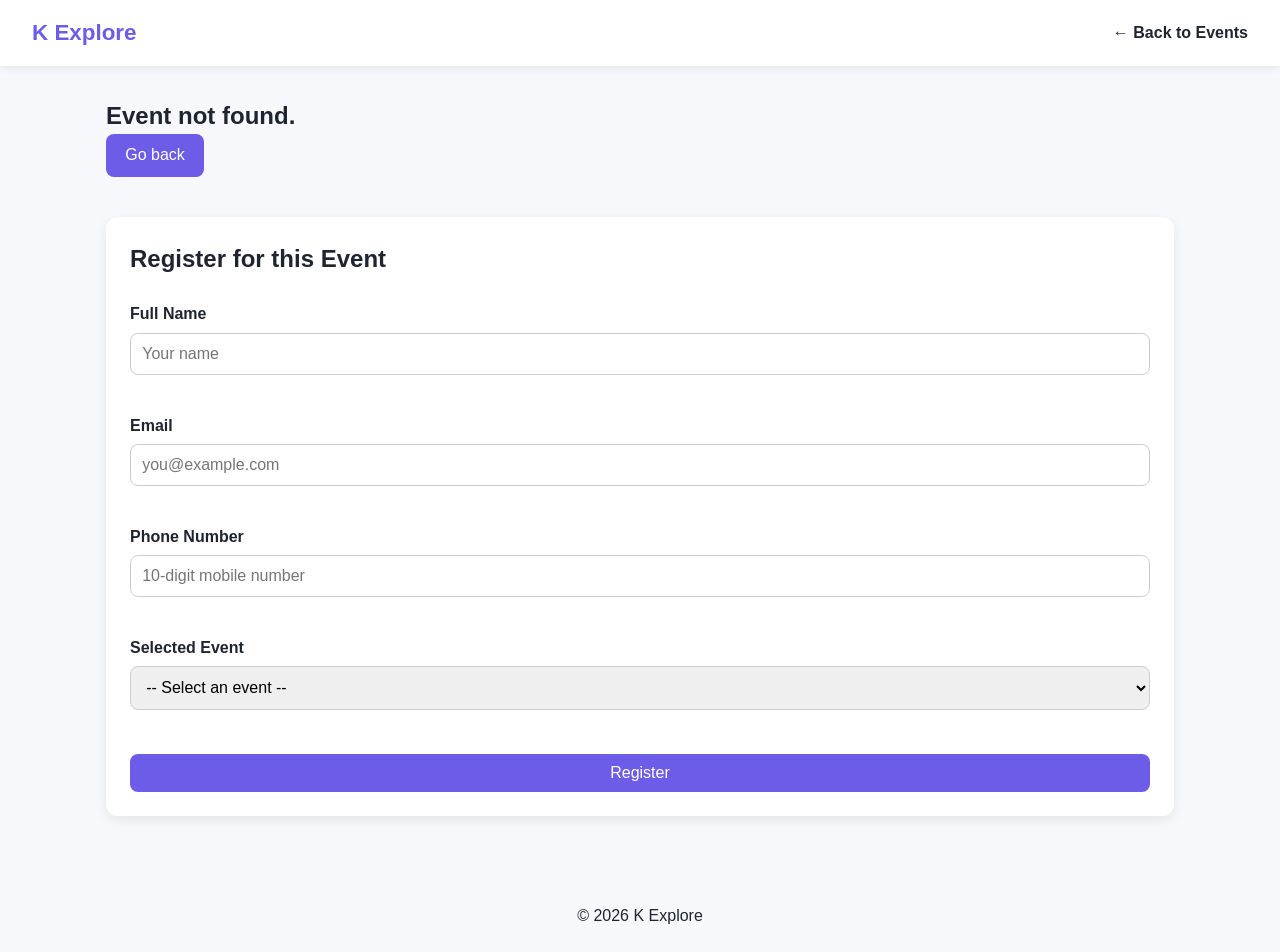
==== event.html @ fd6017ea "feat: add event details page, registration form with validation, countdown and local storage" ====
<!DOCTYPE html>
<html lang="en">
<head>
  <meta charset="UTF-8">
  <meta name="viewport" content="width=device-width, initial-scale=1.0">
  <title>Event Details – K Explore</title>
  <link rel="stylesheet" href="css/style.css">
</head>
<body>
  <header class="navbar">
    <a href="index.html" class="logo">K Explore</a>
    <nav><a href="index.html#events">← Back to Events</a></nav>
  </header>

  <main class="container">
    <section id="event-details"></section>

    <section class="form-section">
      <h2>Register for this Event</h2>
      <form id="register-form" novalidate>
        <label for="name">Full Name</label>
        <input type="text" id="name" placeholder="Your name">
        <small class="error" id="name-error"></small>

        <label for="email">Email</label>
        <input type="email" id="email" placeholder="you@example.com">
        <small class="error" id="email-error"></small>

        <label for="phone">Phone Number</label>
        <input type="tel" id="phone" placeholder="10-digit mobile number">
        <small class="error" id="phone-error"></small>

        <label for="event-select">Selected Event</label>
        <select id="event-select"></select>
        <small class="error" id="event-error"></small>

        <button type="submit" class="btn">Register</button>
      </form>
      <div id="confirmation" class="confirmation" hidden></div>
    </section>
  </main>

  <footer><p>&copy; 2026 K Explore</p></footer>

  <script src="js/data.js"></script>
  <script src="js/storage.js"></script>
  <script src="js/event.js"></script>
  <script src="js/validation.js"></script>
</body>
</html>
---- css/style.css ----
:root {
  --bg: #f7f8fc;
  --card: #ffffff;
  --text: #1f2430;
  --primary: #6c5ce7;
}

* { box-sizing: border-box; margin: 0; padding: 0; }

body {
  font-family: "Segoe UI", sans-serif;
  background: var(--bg);
  color: var(--text);
  line-height: 1.5;
}

.navbar {
  display: flex;
  justify-content: space-between;
  align-items: center;
  padding: 1rem 2rem;
  background: var(--card);
  position: sticky;
  top: 0;
  box-shadow: 0 2px 8px rgba(0,0,0,.08);
}
.navbar a { text-decoration: none; color: var(--text); font-weight: 600; }
.logo { color: var(--primary) !important; font-size: 1.4rem; }

.hero {
  text-align: center;
  padding: 5rem 1rem;
  color: #fff;
  background: linear-gradient(135deg, #6c5ce7, #a29bfe);
}
.hero h1 { font-size: clamp(2rem, 5vw, 3.2rem); }
.hero p { margin: 1rem 0 1.5rem; }

.btn {
  display: inline-block;
  padding: .6rem 1.2rem;
  background: var(--primary);
  color: #fff !important;
  border-radius: 8px;
  text-decoration: none;
  transition: transform .2s, opacity .2s;
}
.btn:hover { transform: translateY(-2px); opacity: .9; }
.hero .btn { background: #fff; color: var(--primary) !important; }

.container { max-width: 1100px; margin: 0 auto; padding: 2rem 1rem; }

#search {
  width: 100%;
  padding: .8rem 1rem;
  margin: 1rem 0;
  border: 1px solid #ccc;
  border-radius: 8px;
  font-size: 1rem;
}

.filters { display: flex; flex-wrap: wrap; gap: .5rem; margin-bottom: 1.5rem; }
.filter-btn {
  padding: .4rem 1rem;
  border: 1px solid var(--primary);
  background: transparent;
  color: var(--primary);
  border-radius: 20px;
  cursor: pointer;
  transition: .2s;
}
.filter-btn.active, .filter-btn:hover { background: var(--primary); color: #fff; }

.grid {
  display: grid;
  grid-template-columns: repeat(auto-fill, minmax(260px, 1fr));
  gap: 1.5rem;
}

.card {
  background: var(--card);
  border-radius: 12px;
  overflow: hidden;
  box-shadow: 0 4px 12px rgba(0,0,0,.08);
  transition: transform .25s;
}
.card:hover { transform: translateY(-6px); }
.card img { width: 100%; height: 170px; object-fit: cover; }
.card-body { padding: 1rem; display: flex; flex-direction: column; gap: .5rem; }
.tag { font-size: .75rem; color: var(--primary); font-weight: 700; }
.meta { font-size: .85rem; opacity: .75; }

footer { text-align: center; padding: 1.5rem; margin-top: 2rem; }

.detail-img { width: 100%; max-height: 380px; object-fit: cover; border-radius: 12px; margin-bottom: 1rem; }
#event-details h1 { margin: .5rem 0; }
.countdown { margin: 1rem 0; padding: .8rem 1rem; background: #ece9ff; color: var(--primary); border-radius: 8px; font-weight: 600; }

.form-section { margin-top: 2.5rem; background: var(--card); padding: 1.5rem; border-radius: 12px; box-shadow: 0 4px 12px rgba(0,0,0,.08); }
form { display: flex; flex-direction: column; gap: .4rem; margin-top: 1rem; }
form label { font-weight: 600; margin-top: .6rem; }
form input, form select { padding: .7rem; border: 1px solid #ccc; border-radius: 8px; font-size: 1rem; }
form input:focus, form select:focus { outline: 2px solid var(--primary); border-color: transparent; }
form .btn { margin-top: 1rem; border: none; cursor: pointer; font-size: 1rem; }
.error { color: #d63031; min-height: 1rem; }

.confirmation { text-align: center; padding: 1.5rem; background: #e8f9ef; border-radius: 12px; margin-top: 1rem; }
.confirmation h3 { color: #00a85a; margin-bottom: .5rem; }
.confirmation .btn { margin-top: 1rem; }
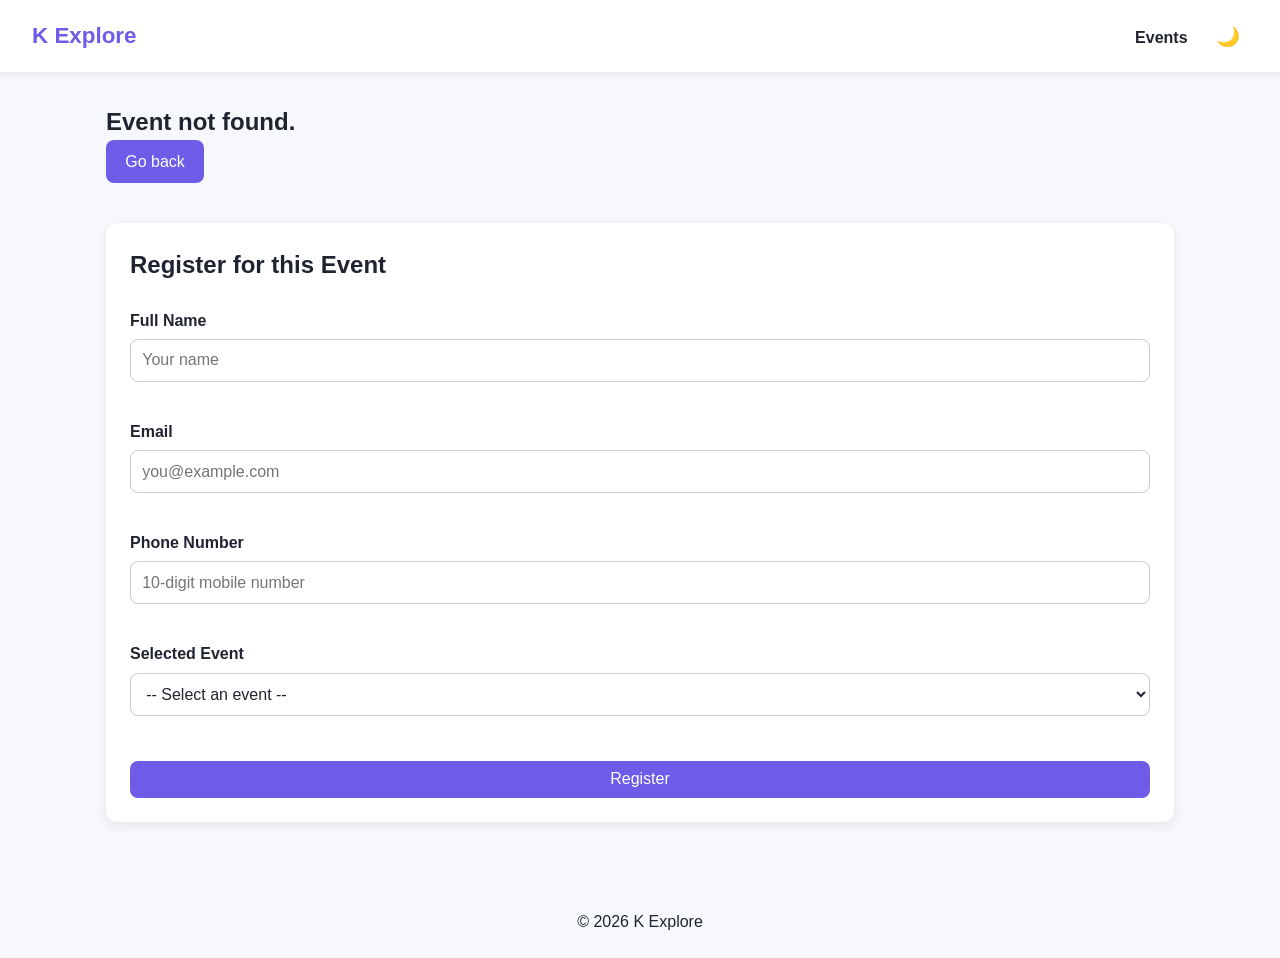
==== commit 63db7c46: "feat: add dark/light mode with saved preference" ====
--- a/event.html
+++ b/event.html
@@ -9,7 +9,10 @@
 <body>
   <header class="navbar">
     <a href="index.html" class="logo">K Explore</a>
-    <nav><a href="index.html#events">← Back to Events</a></nav>
+    <nav>
+  <a href="#events">Events</a>
+  <button id="theme-toggle" class="theme-btn" type="button">🌙</button>
+</nav>
   </header>
 
   <main class="container">
--- a/css/style.css
+++ b/css/style.css
@@ -106,4 +106,22 @@
 
 .confirmation { text-align: center; padding: 1.5rem; background: #e8f9ef; border-radius: 12px; margin-top: 1rem; }
 .confirmation h3 { color: #00a85a; margin-bottom: .5rem; }
-.confirmation .btn { margin-top: 1rem; }+.confirmation .btn { margin-top: 1rem; }
+
+#search, form input, form select {
+  background: var(--card);
+  color: var(--text);
+}
+
+.theme-btn {
+  background: none;
+  border: 1px solid var(--border);
+  border-radius: 50%;
+  width: 40px;
+  height: 40px;
+  font-size: 1.2rem;
+  cursor: pointer;
+  margin-left: 1rem;
+  transition: transform .2s;
+}
+.theme-btn:hover { transform: rotate(20deg) scale(1.1); }
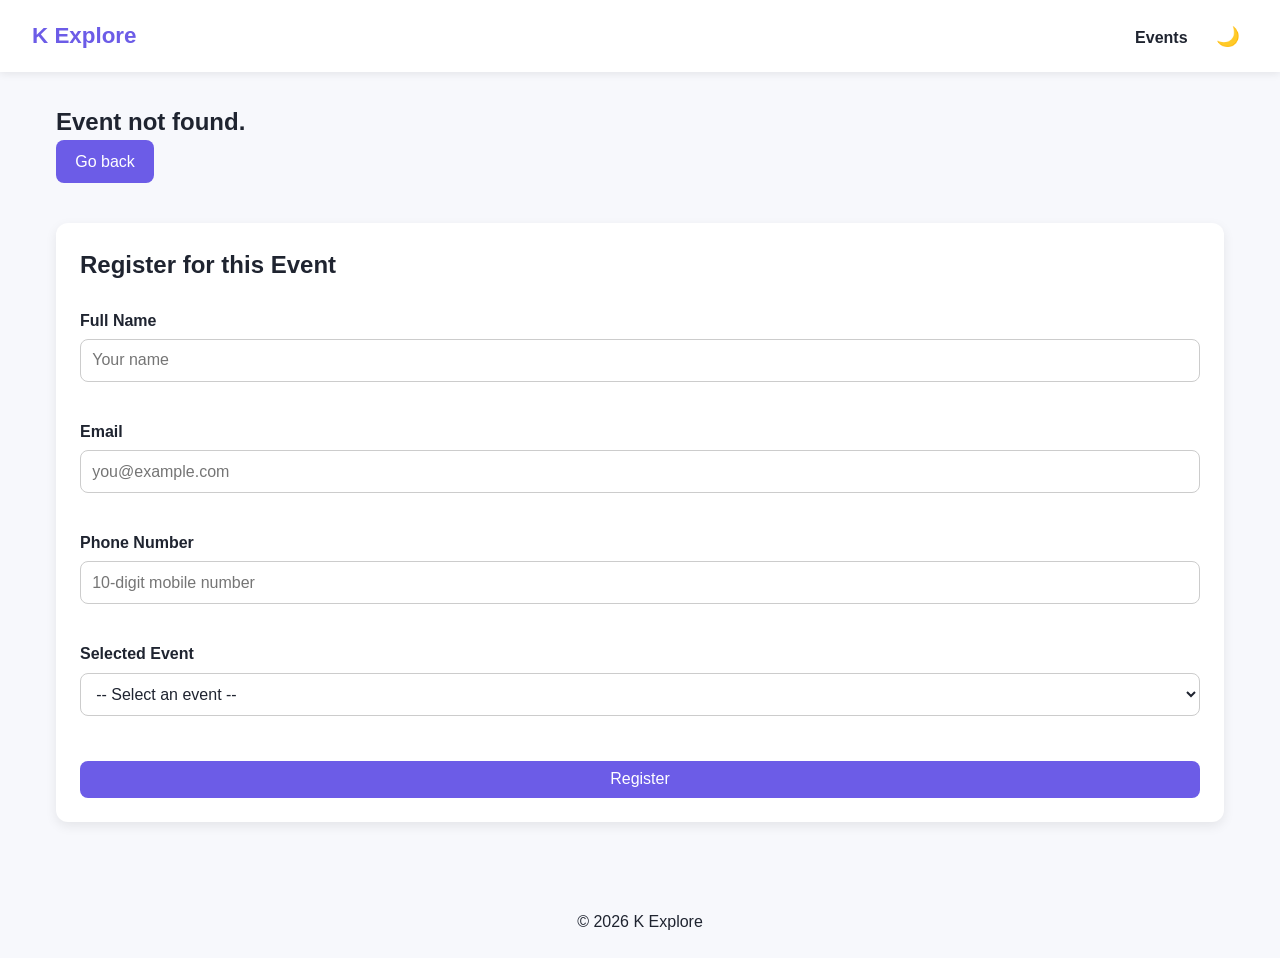
==== commit 8e9150e2: "feat: responsive design, README, and deployment" ====
--- a/event.html
+++ b/event.html
@@ -5,6 +5,7 @@
   <meta name="viewport" content="width=device-width, initial-scale=1.0">
   <title>Event Details – K Explore</title>
   <link rel="stylesheet" href="css/style.css">
+  <link rel="stylesheet" href="css/responsive.css">
 </head>
 <body>
   <header class="navbar">
--- a/css/responsive.css
+++ b/css/responsive.css
@@ -0,0 +1,26 @@
+/* Tablet */
+@media (max-width: 768px) {
+  .navbar { padding: 1rem; }
+  .hero { padding: 3.5rem 1rem; }
+  .container { padding: 1.5rem 1rem; }
+  .grid { grid-template-columns: repeat(auto-fill, minmax(220px, 1fr)); gap: 1rem; }
+  .detail-img { max-height: 260px; }
+}
+
+/* Mobile */
+@media (max-width: 480px) {
+  .logo { font-size: 1.15rem; }
+  .navbar nav { display: flex; align-items: center; gap: .5rem; font-size: .9rem; }
+  .theme-btn { margin-left: 0; width: 36px; height: 36px; }
+  .hero { padding: 2.5rem 1rem; }
+  .grid { grid-template-columns: 1fr; }
+  .filters { gap: .4rem; }
+  .filter-btn { padding: .35rem .8rem; font-size: .9rem; }
+  .form-section { padding: 1rem; }
+  .countdown { font-size: .9rem; }
+}
+
+/* Large screens */
+@media (min-width: 1200px) {
+  .container { max-width: 1200px; }
+}
